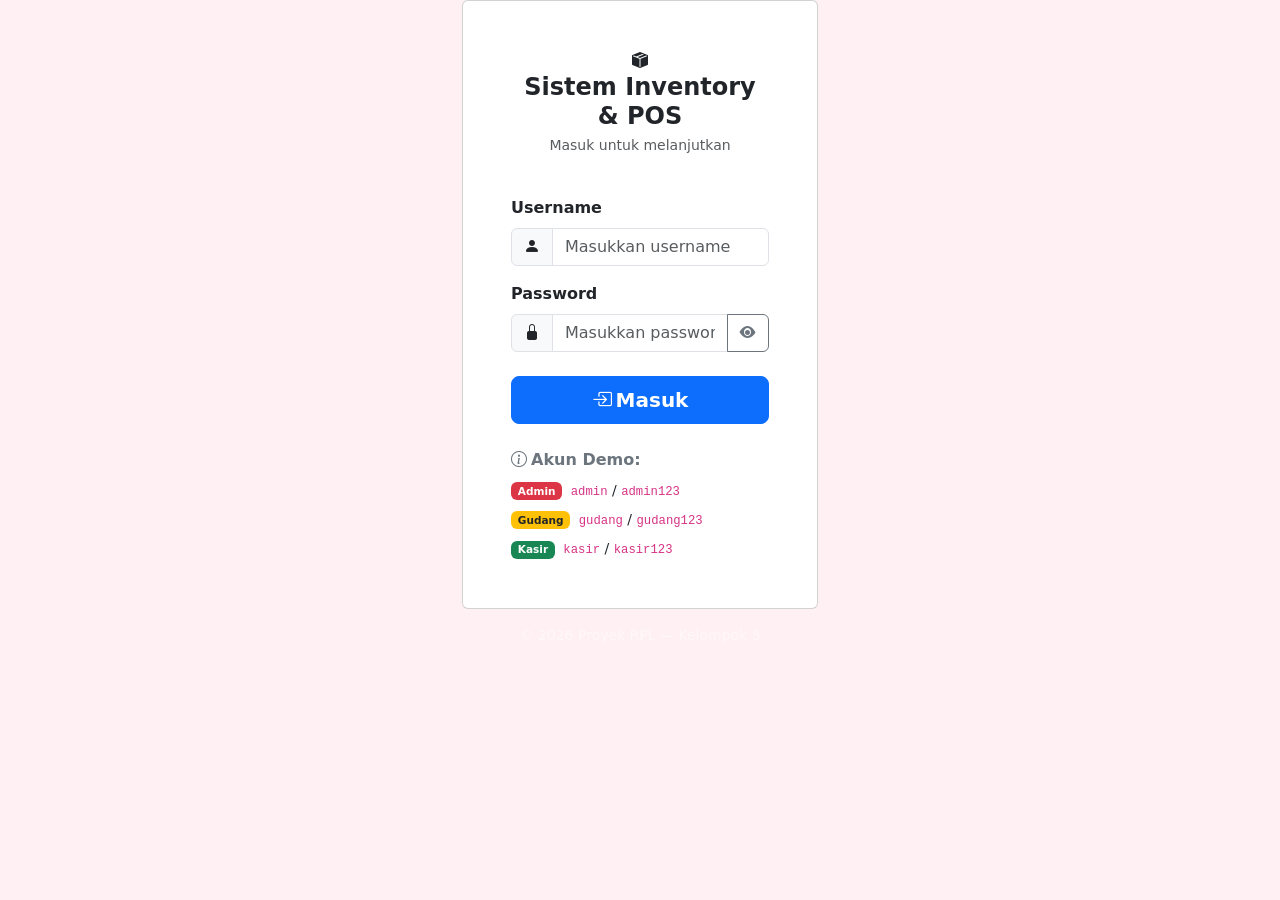
==== dashboard.html @ a3500c73 "Upload semua file proyek POS Inventory" ====
<!DOCTYPE html>
<html lang="id">
<head>
  <meta charset="UTF-8" />
  <meta name="viewport" content="width=device-width, initial-scale=1.0" />
  <title>Dashboard – Sistem Inventory & POS</title>
  <link rel="stylesheet" href="https://cdn.jsdelivr.net/npm/bootstrap@5.3.3/dist/css/bootstrap.min.css" />
  <link rel="stylesheet" href="https://cdn.jsdelivr.net/npm/bootstrap-icons@1.11.3/font/bootstrap-icons.min.css" />
  <link rel="stylesheet" href="css/style.css" />
</head>
<body class="app-shell">
  <div class="d-flex">
    <aside class="sidebar">
      <a class="brand" href="dashboard.html">
        <span class="brand-icon"><i class="bi bi-box-seam-fill"></i></span>
        <span class="brand-copy fw-bold">StockPilot<small>INVENTORY &amp; POS</small></span>
      </a>
      <div class="sidebar-label">Workspace</div>
      <nav class="sidebar-nav">
        <a class="sidebar-link active" href="dashboard.html"><i class="bi bi-grid-1x2-fill"></i><span>Dashboard</span></a>
        <a class="sidebar-link" href="master-data.html"><i class="bi bi-database-fill"></i><span>Master Data</span></a>
      </nav>
      <div class="sidebar-label">Lainnya</div>
      <nav class="sidebar-nav">
        <a class="sidebar-link" href="master-data.html" id="usersShortcut"><i class="bi bi-people-fill"></i><span>Manajemen Pengguna</span></a>
      </nav>
      <div class="sidebar-bottom">
        <div class="user-chip">
          <div class="avatar" id="userAvatar">A</div>
          <div class="user-copy flex-grow-1"><strong id="sideUserName">Administrator</strong><span id="sideUserRole">Administrator</span></div>
          <button class="btn btn-sm text-white-50 p-1" onclick="logout()" title="Keluar" aria-label="Keluar"><i class="bi bi-box-arrow-right"></i></button>
        </div>
      </div>
    </aside>

    <main class="main-area">
      <header class="topbar">
        <div><div class="fw-bold">Dashboard</div><div class="small text-secondary">Ringkasan data persediaan</div></div>
        <div class="d-flex align-items-center gap-2"><span class="badge rounded-pill text-bg-light border"><i class="bi bi-shield-check me-1 text-success"></i><span id="topRole">Administrator</span></span><div class="avatar" id="topAvatar">A</div></div>
      </header>
      <div class="page-content">
        <div class="mb-4">
          <div class="eyebrow">Overview</div>
          <h1 class="page-title">Halo, <span id="greetingName">Administrator</span> 👋</h1>
          <p class="text-subtle mb-0">Pantau data master dan informasi stok barang dari satu tempat.</p>
        </div>

        <div class="row g-3 mb-4" id="statsRow">
          <div class="col-6 col-xl-3"><div class="stat-card"><div class="d-flex justify-content-between align-items-start"><div class="stat-label">Total Barang</div><div class="stat-icon icon-blue"><i class="bi bi-box-seam"></i></div></div><div class="stat-number" id="statBarang">—</div><div class="small text-secondary mt-1">Item terdaftar</div></div></div>
          <div class="col-6 col-xl-3"><div class="stat-card"><div class="d-flex justify-content-between align-items-start"><div class="stat-label">Kategori Produk</div><div class="stat-icon icon-violet"><i class="bi bi-tags"></i></div></div><div class="stat-number" id="statKategori">—</div><div class="small text-secondary mt-1">Kelompok produk</div></div></div>
          <div class="col-6 col-xl-3"><div class="stat-card"><div class="d-flex justify-content-between align-items-start"><div class="stat-label">Data Supplier</div><div class="stat-icon icon-green"><i class="bi bi-truck"></i></div></div><div class="stat-number" id="statSupplier">—</div><div class="small text-secondary mt-1">Mitra pemasok</div></div></div>
          <div class="col-6 col-xl-3"><div class="stat-card"><div class="d-flex justify-content-between align-items-start"><div class="stat-label">Stok Menipis</div><div class="stat-icon icon-orange"><i class="bi bi-exclamation-triangle"></i></div></div><div class="stat-number" id="statStokRendah">—</div><div class="small text-secondary mt-1">Perlu diperiksa</div></div></div>
        </div>

        <div class="row g-4">
          <div class="col-lg-7">
            <section class="panel h-100">
              <div class="panel-heading"><div><h2 class="h6 fw-bold mb-1">Akses Cepat</h2><div class="small text-secondary">Pilih modul yang ingin dikelola</div></div></div>
              <div class="panel-body"><div class="row g-3" id="quickLinks">
                <div class="col-sm-6"><a class="text-decoration-none" href="master-data.html#barang"><div class="p-3 border rounded-4 h-100"><div class="stat-icon icon-blue mb-3"><i class="bi bi-box-seam"></i></div><div class="fw-bold text-dark">Data Barang</div><div class="small text-secondary mt-1">Informasi produk, harga, dan stok</div></div></a></div>
                <div class="col-sm-6"><a class="text-decoration-none" href="master-data.html#kategori"><div class="p-3 border rounded-4 h-100"><div class="stat-icon icon-violet mb-3"><i class="bi bi-tags"></i></div><div class="fw-bold text-dark">Kategori Produk</div><div class="small text-secondary mt-1">Kelompokkan barang</div></div></a></div>
                <div class="col-sm-6"><a class="text-decoration-none" href="master-data.html#supplier"><div class="p-3 border rounded-4 h-100"><div class="stat-icon icon-green mb-3"><i class="bi bi-truck"></i></div><div class="fw-bold text-dark">Data Supplier</div><div class="small text-secondary mt-1">Kontak mitra pemasok</div></div></a></div>
                <div class="col-sm-6" id="quickUsers"><a class="text-decoration-none" href="master-data.html#pengguna"><div class="p-3 border rounded-4 h-100"><div class="stat-icon icon-orange mb-3"><i class="bi bi-people"></i></div><div class="fw-bold text-dark">Manajemen Pengguna</div><div class="small text-secondary mt-1">Akun dan hak akses sistem</div></div></a></div>
              </div></div>
            </section>
          </div>
          <div class="col-lg-5">
            <section class="panel h-100">
              <div class="panel-heading"><div><h2 class="h6 fw-bold mb-1">Perlu Diperhatikan</h2><div class="small text-secondary">Daftar barang dengan stok rendah</div></div><i class="bi bi-clipboard2-check fs-5 text-secondary"></i></div>
              <div class="panel-body p-0"><div class="table-wrap"><table class="table"><thead><tr><th>Barang</th><th>Stok</th><th>Minimum</th></tr></thead><tbody id="lowStockTable"></tbody></table></div><div id="lowStockEmpty" class="empty-state d-none"><i class="bi bi-check2-circle"></i><strong>Stok aman</strong><span class="small">Tidak ada barang di bawah stok minimum.</span></div></div>
            </section>
          </div>
        </div>
        <p class="small text-secondary mt-4 mb-0"><i class="bi bi-info-circle me-1"></i>Versi demo front-end. Data tersimpan di browser ini menggunakan localStorage.</p>
      </div>
    </main>
  </div>
  <script src="js/auth.js"></script><script src="js/data.js"></script><script src="js/dashboard.js"></script>
</body>
</html>
---- css/style.css ----
:root {
  --brand: #ffb6c1;
  --brand-dark: #ff85a1;
  --ink: #4a3e3d;
  --muted: #9e7b88;
  --canvas: #fff0f3;
  --line: #ffccd5;
}

/* 1. RESET WAJIB FIX LAYOUT */
*, *::before, *::after { 
  box-sizing: border-box; 
}

html, body {
  width: 100%;
  height: 100%;
  margin: 0;
  padding: 0;
  background-color: var(--canvas); 
  color: var(--ink); 
  font-family: Inter, ui-sans-serif, system-ui, -apple-system, BlinkMacSystemFont, "Segoe UI", sans-serif; 
}

/* 2. LAYOUT UTAMA (Mencegah Sidebar & Content Offside) */
.app-shell { 
  display: flex;
  width: 100vw;
  height: 100vh;
  max-width: 100%;
  overflow: hidden; /* Biar ga ada scrollbar ganda di level paling luar */
  background: var(--canvas); 
}

/* ── SIDEBAR ── */
.sidebar { 
  width: 258px; 
  flex: 0 0 258px; 
  background: #fff5f7; 
  color: var(--ink); 
  height: 100vh; 
  display: flex; 
  flex-direction: column; 
  border-right: 1px solid var(--line); 
  overflow-y: auto; /* Biar kalau menu panjang bisa di-scroll di dalam sidebar aja */
}

.brand { 
  display: flex; 
  align-items: center; 
  gap: 0.75rem; 
  padding: 1.25rem 1.25rem; 
  color: var(--ink); 
  text-decoration: none; 
  border-bottom: 1px dashed var(--line); 
  flex-shrink: 0;
}

.brand-icon { 
  width: 42px; 
  height: 42px; 
  display: grid; 
  place-items: center; 
  font-size: 1.3rem; 
  border-radius: 12px; 
  background: linear-gradient(135deg, #ff85a1, #ffb6c1); 
  color: #ffffff; 
  box-shadow: 0 4px 12px rgba(255, 133, 161, 0.3); 
  flex-shrink: 0;
}

.brand small { 
  display: block; 
  color: var(--muted); 
  font-size: 0.7rem; 
  margin-top: 0.1rem; 
}

.sidebar-label { 
  color: #d96b87; 
  font-size: 0.68rem; 
  letter-spacing: 0.1em; 
  font-weight: 800; 
  text-transform: uppercase; 
  padding: 1.25rem 1.25rem 0.55rem; 
}

.sidebar-nav { 
  padding: 0 0.75rem; 
  flex: 1;
}

.sidebar-link { 
  display: flex; 
  align-items: center; 
  gap: 0.8rem; 
  color: #7a5261; 
  text-decoration: none; 
  padding: 0.75rem 0.9rem; 
  border-radius: 0.7rem; 
  margin-bottom: 0.3rem; 
  font-size: 0.9rem; 
  transition: 0.15s ease; 
  font-weight: 600; 
}

.sidebar-link i { 
  font-size: 1.05rem; 
  width: 20px; 
  text-align: center; 
}

.sidebar-link:hover {
  color: #ff477e; 
  background: #ffe6eb; 
}

.sidebar-link.active { 
  color: #ffffff; 
  background: #ff85a1; 
  box-shadow: 0 4px 12px rgba(255, 133, 161, 0.35); 
}

.sidebar-bottom { 
  margin-top: auto; 
  padding: 1rem; 
  border-top: 1px dashed var(--line); 
  background: #fff0f3; 
  flex-shrink: 0;
}

.user-chip { 
  display: flex; 
  align-items: center; 
  gap: 0.7rem; 
  padding: 0.75rem; 
  border-radius: 0.8rem; 
  background: #ffffff; 
  border: 1px solid var(--line); 
  max-width: 100%;
}

.avatar { 
  flex: 0 0 38px; 
  width: 38px; 
  height: 38px; 
  display: grid; 
  place-items: center; 
  border-radius: 50%; 
  background: #ff85a1; 
  color: #ffffff; 
  font-weight: 700; 
}

.user-chip strong { 
  display: block; 
  color: var(--ink); 
  font-size: 0.84rem; 
  white-space: nowrap;
  overflow: hidden;
  text-overflow: ellipsis;
}

.user-chip span { 
  color: var(--muted); 
  font-size: 0.74rem; 
  white-space: nowrap;
  overflow: hidden;
  text-overflow: ellipsis;
}

/* ── MAIN AREA (AREA KONTEN KANAN) ── */
.main-area { 
  flex: 1;
  min-width: 0; /* PENTING! Mencegah kontainer anak bikin bocor/offside */
  height: 100vh;
  display: flex;
  flex-direction: column;
  overflow: hidden;
}

.topbar { 
  min-height: 70px; 
  height: 70px;
  background: #ffffff; 
  border-bottom: 1px solid var(--line); 
  display: flex; 
  align-items: center; 
  justify-content: space-between; 
  padding: 0 1.75rem; 
  flex-shrink: 0;
}

.page-content { 
  flex: 1;
  overflow-y: auto; /* Hanya area ini yang di-scroll saat konten panjang */
  padding: 1.75rem 1.75rem 2.5rem; 
  background: var(--canvas); 
}

.eyebrow { 
  color: #d96b87; 
  text-transform: uppercase; 
  letter-spacing: 0.1em; 
  font-size: 0.7rem; 
  font-weight: 800; 
}

.page-title { 
  font-size: 1.5rem; 
  letter-spacing: -0.035em; 
  font-weight: 750; 
  margin: 0.2rem 0 0.35rem; 
  color: var(--ink); 
}

.text-subtle { 
  color: var(--muted); 
  font-size: 0.88rem; 
}

/* ── CARDS, PANELS, TABLE (AMAH DARI OFFSIDE) ── */
.panel, .stat-card { 
  background: #ffffff; 
  border: 1px solid var(--line); 
  border-radius: 1rem; 
  box-shadow: 0 4px 18px rgba(255, 182, 193, 0.12); 
  max-width: 100%;
}

.stat-card { 
  padding: 1.25rem; 
  height: 100%; 
}

.stat-label { 
  color: var(--muted); 
  font-size: 0.82rem; 
  font-weight: 600; 
}

.stat-number { 
  font-size: 1.75rem; 
  font-weight: 750; 
  letter-spacing: -0.04em; 
  margin-top: 0.3rem; 
  color: var(--ink); 
}

.stat-icon { 
  width: 43px; 
  height: 43px; 
  display: grid; 
  place-items: center; 
  border-radius: 12px; 
  font-size: 1.2rem; 
}

.icon-blue { color: #ff477e; background: #ffe6eb; }
.icon-green { color: #2a9d8f; background: #e8fccf; }
.icon-orange { color: #e76f51; background: #ffe5d9; }
.icon-violet { color: #b5179e; background: #fde2e4; }

.panel-heading { 
  padding: 1.1rem 1.35rem; 
  border-bottom: 1px solid var(--line); 
  display: flex; 
  align-items: center; 
  justify-content: space-between; 
  gap: 1rem; 
  background: #fff9fa; 
  border-radius: 1rem 1rem 0 0; 
}

.panel-body { 
  padding: 1.25rem 1.35rem; 
  max-width: 100%;
}

/* ── TABS & TABLE WRAPPER ── */
.module-tabs { 
  display: flex; 
  gap: 0.5rem; 
  flex-wrap: wrap;
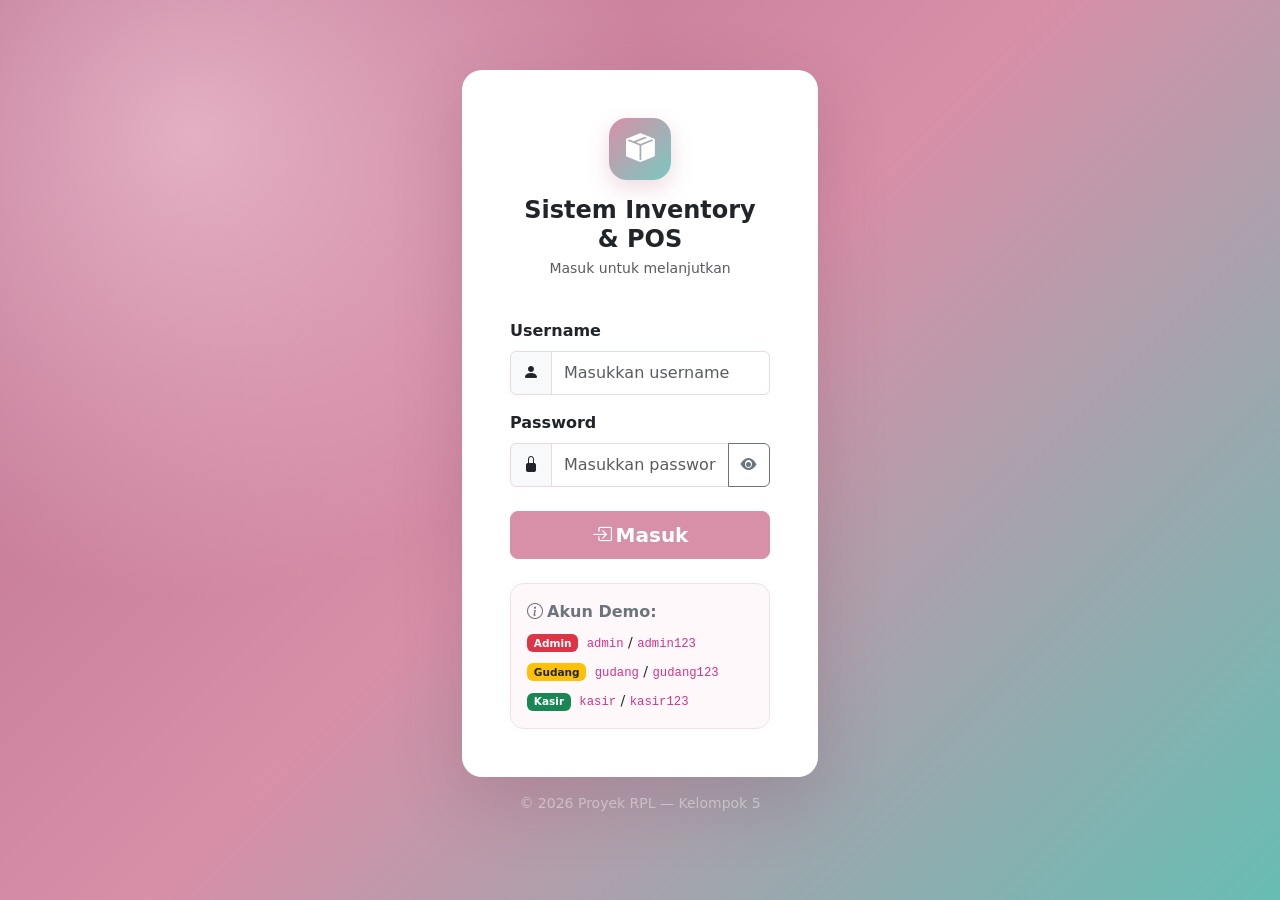
==== commit 21fc1cb1: "modul gudang" ====
--- a/dashboard.html
+++ b/dashboard.html
@@ -3,6 +3,9 @@
 <head>
   <meta charset="UTF-8" />
   <meta name="viewport" content="width=device-width, initial-scale=1.0" />
+  <a href="dashboard.html">Dashboard</a>
+  <a href="gudang.html"> Gudang</a>
+  <a href="master-data.html">Master Data</a>
   <title>Dashboard – Sistem Inventory & POS</title>
   <link rel="stylesheet" href="https://cdn.jsdelivr.net/npm/bootstrap@5.3.3/dist/css/bootstrap.min.css" />
   <link rel="stylesheet" href="https://cdn.jsdelivr.net/npm/bootstrap-icons@1.11.3/font/bootstrap-icons.min.css" />
@@ -18,6 +21,7 @@
       <div class="sidebar-label">Workspace</div>
       <nav class="sidebar-nav">
         <a class="sidebar-link active" href="dashboard.html"><i class="bi bi-grid-1x2-fill"></i><span>Dashboard</span></a>
+        <a class="sidebar-link" href="gudang.html"><i class="bi bi-box-seam-fill"></i> Gudang</a>
         <a class="sidebar-link" href="master-data.html"><i class="bi bi-database-fill"></i><span>Master Data</span></a>
       </nav>
       <div class="sidebar-label">Lainnya</div>
--- a/css/style.css
+++ b/css/style.css
@@ -1,284 +1,445 @@
 :root {
-  --brand: #ffb6c1;
-  --brand-dark: #ff85a1;
-  --ink: #4a3e3d;
-  --muted: #9e7b88;
-  --canvas: #fff0f3;
-  --line: #ffccd5;
-}
-
-/* 1. RESET WAJIB FIX LAYOUT */
-*, *::before, *::after { 
-  box-sizing: border-box; 
-}
-
-html, body {
-  width: 100%;
-  height: 100%;
-  margin: 0;
-  padding: 0;
-  background-color: var(--canvas); 
-  color: var(--ink); 
-  font-family: Inter, ui-sans-serif, system-ui, -apple-system, BlinkMacSystemFont, "Segoe UI", sans-serif; 
-}
-
-/* 2. LAYOUT UTAMA (Mencegah Sidebar & Content Offside) */
-.app-shell { 
-  display: flex;
-  width: 100vw;
-  height: 100vh;
-  max-width: 100%;
-  overflow: hidden; /* Biar ga ada scrollbar ganda di level paling luar */
-  background: var(--canvas); 
-}
-
-/* ── SIDEBAR ── */
-.sidebar { 
-  width: 258px; 
-  flex: 0 0 258px; 
-  background: #fff5f7; 
-  color: var(--ink); 
-  height: 100vh; 
-  display: flex; 
-  flex-direction: column; 
-  border-right: 1px solid var(--line); 
-  overflow-y: auto; /* Biar kalau menu panjang bisa di-scroll di dalam sidebar aja */
-}
-
-.brand { 
-  display: flex; 
-  align-items: center; 
-  gap: 0.75rem; 
-  padding: 1.25rem 1.25rem; 
-  color: var(--ink); 
-  text-decoration: none; 
-  border-bottom: 1px dashed var(--line); 
-  flex-shrink: 0;
-}
-
-.brand-icon { 
-  width: 42px; 
-  height: 42px; 
-  display: grid; 
-  place-items: center; 
-  font-size: 1.3rem; 
-  border-radius: 12px; 
-  background: linear-gradient(135deg, #ff85a1, #ffb6c1); 
-  color: #ffffff; 
-  box-shadow: 0 4px 12px rgba(255, 133, 161, 0.3); 
-  flex-shrink: 0;
-}
-
-.brand small { 
-  display: block; 
-  color: var(--muted); 
-  font-size: 0.7rem; 
-  margin-top: 0.1rem; 
-}
-
-.sidebar-label { 
-  color: #d96b87; 
-  font-size: 0.68rem; 
-  letter-spacing: 0.1em; 
-  font-weight: 800; 
-  text-transform: uppercase; 
-  padding: 1.25rem 1.25rem 0.55rem; 
-}
-
-.sidebar-nav { 
-  padding: 0 0.75rem; 
-  flex: 1;
-}
-
-.sidebar-link { 
-  display: flex; 
-  align-items: center; 
-  gap: 0.8rem; 
-  color: #7a5261; 
-  text-decoration: none; 
-  padding: 0.75rem 0.9rem; 
-  border-radius: 0.7rem; 
-  margin-bottom: 0.3rem; 
-  font-size: 0.9rem; 
-  transition: 0.15s ease; 
-  font-weight: 600; 
-}
-
-.sidebar-link i { 
-  font-size: 1.05rem; 
-  width: 20px; 
-  text-align: center; 
-}
-
-.sidebar-link:hover {
-  color: #ff477e; 
-  background: #ffe6eb; 
-}
-
-.sidebar-link.active { 
-  color: #ffffff; 
-  background: #ff85a1; 
-  box-shadow: 0 4px 12px rgba(255, 133, 161, 0.35); 
-}
-
-.sidebar-bottom { 
-  margin-top: auto; 
-  padding: 1rem; 
-  border-top: 1px dashed var(--line); 
-  background: #fff0f3; 
-  flex-shrink: 0;
-}
-
-.user-chip { 
-  display: flex; 
-  align-items: center; 
-  gap: 0.7rem; 
-  padding: 0.75rem; 
-  border-radius: 0.8rem; 
-  background: #ffffff; 
-  border: 1px solid var(--line); 
-  max-width: 100%;
-}
-
-.avatar { 
-  flex: 0 0 38px; 
-  width: 38px; 
-  height: 38px; 
-  display: grid; 
-  place-items: center; 
-  border-radius: 50%; 
-  background: #ff85a1; 
-  color: #ffffff; 
-  font-weight: 700; 
-}
-
-.user-chip strong { 
-  display: block; 
-  color: var(--ink); 
-  font-size: 0.84rem; 
+  --brand: #d88fa8;
+  --brand-dark: #bd6f8d;
+  --tosca: #79c9bf;
+  --tosca-dark: #459f96;
+  --ink: #403740;
+  --muted: #817580;
+  --canvas: #fff7fa;
+  --line: #f0dfe7;
+}
+
+* { box-sizing: border-box; }
+
+body {
+  color: var(--ink);
+  font-family: Inter, ui-sans-serif, system-ui, -apple-system, BlinkMacSystemFont, "Segoe UI", sans-serif;
+}
+
+/* LOGIN */
+.login-page {
+  min-height: 100vh;
+  display: flex;
+  align-items: center;
+  padding: 2rem 0;
+  background:
+    radial-gradient(circle at 15% 15%, rgba(255, 220, 233, .55), transparent 35%),
+    linear-gradient(135deg, #b96f8d 0%, #d88fa8 48%, #67bdb3 100%);
+}
+
+.login-card {
+  border: 0;
+  border-radius: 1.25rem;
+  box-shadow: 0 24px 70px rgba(94, 51, 73, .2);
+}
+
+.login-logo {
+  width: 62px;
+  height: 62px;
+  margin: 0 auto 1rem;
+  display: grid;
+  place-items: center;
+  border-radius: 18px;
+  color: white;
+  font-size: 1.8rem;
+  background: linear-gradient(135deg, var(--brand), var(--tosca));
+  box-shadow: 0 8px 22px rgba(189, 111, 141, .26);
+}
+
+.form-control, .input-group-text {
+  border-color: #ead9e1;
+  min-height: 44px;
+}
+
+.form-control:focus {
+  border-color: var(--brand);
+  box-shadow: 0 0 0 .2rem rgba(216, 143, 168, .18);
+}
+
+.btn-primary {
+  background: var(--brand);
+  border-color: var(--brand);
+}
+
+.btn-primary:hover,
+.btn-primary:focus-visible {
+  background: var(--brand-dark);
+  border-color: var(--brand-dark);
+}
+
+.account-hint {
+  border: 1px solid #f0dfe7;
+  border-radius: .85rem;
+  padding: 1rem;
+  background: #fff8fb;
+}
+
+/* APP LAYOUT */
+.app-shell {
+  min-height: 100vh;
+  background: var(--canvas);
+}
+
+.sidebar {
+  width: 258px;
+  flex: 0 0 258px;
+  background: #354f50;
+  color: #e0f0ed;
+  min-height: 100vh;
+  display: flex;
+  flex-direction: column;
+}
+
+.brand {
+  display: flex;
+  align-items: center;
+  gap: .75rem;
+  padding: 1.5rem 1.25rem;
+  color: white;
+  text-decoration: none;
+  border-bottom: 1px solid rgba(255,255,255,.1);
+}
+
+.brand-icon {
+  width: 42px;
+  height: 42px;
+  display: grid;
+  place-items: center;
+  font-size: 1.3rem;
+  border-radius: 12px;
+  background: var(--brand);
+}
+
+.brand small {
+  display: block;
+  color: #b8d9d4;
+  font-size: .7rem;
+  margin-top: .1rem;
+}
+
+.sidebar-label {
+  color: #a5c6c1;
+  font-size: .68rem;
+  letter-spacing: .1em;
+  font-weight: 800;
+  text-transform: uppercase;
+  padding: 1.35rem 1.35rem .55rem;
+}
+
+.sidebar-nav { padding: 0 .75rem; }
+
+.sidebar-link {
+  display: flex;
+  align-items: center;
+  gap: .8rem;
+  color: #d0e3df;
+  text-decoration: none;
+  padding: .78rem .9rem;
+  border-radius: .7rem;
+  margin-bottom: .3rem;
+  font-size: .9rem;
+  transition: .15s ease;
+}
+
+.sidebar-link i {
+  font-size: 1.05rem;
+  width: 20px;
+  text-align: center;
+}
+
+.sidebar-link:hover,
+.sidebar-link.active {
+  color: #fff;
+  background: rgba(121, 201, 191, .2);
+}
+
+.sidebar-link.active {
+  box-shadow: inset 3px 0 #e9a8bd;
+}
+
+.sidebar-bottom {
+  margin-top: auto;
+  padding: 1rem;
+}
+
+.user-chip {
+  display: flex;
+  align-items: center;
+  gap: .7rem;
+  padding: .8rem;
+  border-radius: .8rem;
+  background: rgba(255,255,255,.08);
+}
+
+.avatar {
+  flex: 0 0 38px;
+  width: 38px;
+  height: 38px;
+  display: grid;
+  place-items: center;
+  border-radius: 50%;
+  background: linear-gradient(135deg, var(--brand), var(--tosca-dark));
+  color: #fff;
+  font-weight: 700;
+}
+
+.user-chip strong {
+  display: block;
+  color: white;
+  font-size: .84rem;
+}
+
+.user-chip span {
+  color: #bdd6d2;
+  font-size: .74rem;
+}
+
+.main-area { min-width: 0; flex: 1; }
+
+.topbar {
+  height: 76px;
+  background: #fff;
+  border-bottom: 1px solid var(--line);
+  display: flex;
+  align-items: center;
+  justify-content: space-between;
+  padding: 0 2rem;
+}
+
+.page-content { padding: 1.75rem 2rem 2.5rem; }
+
+.eyebrow {
+  color: var(--brand-dark);
+  text-transform: uppercase;
+  letter-spacing: .1em;
+  font-size: .7rem;
+  font-weight: 800;
+}
+
+.page-title {
+  font-size: 1.6rem;
+  letter-spacing: -.035em;
+  font-weight: 750;
+  margin: .2rem 0 .35rem;
+}
+
+.text-subtle { color: var(--muted); font-size: .9rem; }
+
+.panel, .stat-card {
+  background: #fff;
+  border: 1px solid var(--line);
+  border-radius: 1rem;
+  box-shadow: 0 4px 18px rgba(99, 64, 83, .035);
+}
+
+.stat-card { padding: 1.25rem; height: 100%; }
+.stat-label { color: var(--muted); font-size: .82rem; font-weight: 600; }
+.stat-number { font-size: 1.8rem; font-weight: 750; letter-spacing: -.04em; margin-top: .3rem; }
+
+.stat-icon {
+  width: 43px;
+  height: 43px;
+  display: grid;
+  place-items: center;
+  border-radius: 12px;
+  font-size: 1.2rem;
+}
+
+.icon-blue { color: #b95f81; background: #fbe8ef; }
+.icon-green { color: #388c83; background: #e2f5f1; }
+.icon-orange { color: #ad7950; background: #fff0e3; }
+.icon-violet { color: #9b6d90; background: #f7eaf3; }
+
+.panel-heading {
+  padding: 1.2rem 1.35rem;
+  border-bottom: 1px solid var(--line);
+  display: flex;
+  align-items: center;
+  justify-content: space-between;
+  gap: 1rem;
+}
+
+.panel-body { padding: 1.25rem 1.35rem; }
+
+.module-tabs {
+  display: flex;
+  gap: .5rem;
+  flex-wrap: wrap;
+  border-bottom: 1px solid var(--line);
+  padding: 0 1rem;
+}
+
+.module-tab {
+  border: 0;
+  border-bottom: 3px solid transparent;
+  color: #817580;
+  background: transparent;
+  padding: 1rem .85rem .8rem;
+  font-size: .88rem;
+  font-weight: 650;
   white-space: nowrap;
-  overflow: hidden;
-  text-overflow: ellipsis;
-}
-
-.user-chip span { 
-  color: var(--muted); 
-  font-size: 0.74rem; 
+}
+
+.module-tab:hover { color: var(--brand-dark); }
+.module-tab.active { color: var(--brand-dark); border-bottom-color: var(--brand); }
+
+.module-tab .tab-count {
+  background: #f7eaf0;
+  color: #925b71;
+  border-radius: 999px;
+  font-size: .7rem;
+  padding: .12rem .42rem;
+  margin-left: .3rem;
+}
+
+.table-wrap { overflow-x: auto; }
+.table { margin-bottom: 0; vertical-align: middle; }
+
+.table thead th {
+  background: #fff8fb;
+  color: #837783;
+  font-size: .72rem;
+  letter-spacing: .045em;
+  text-transform: uppercase;
+  font-weight: 800;
+  border-bottom: 1px solid var(--line);
+  padding: .9rem 1rem;
   white-space: nowrap;
-  overflow: hidden;
-  text-overflow: ellipsis;
-}
-
-/* ── MAIN AREA (AREA KONTEN KANAN) ── */
-.main-area { 
-  flex: 1;
-  min-width: 0; /* PENTING! Mencegah kontainer anak bikin bocor/offside */
-  height: 100vh;
-  display: flex;
-  flex-direction: column;
-  overflow: hidden;
-}
-
-.topbar { 
-  min-height: 70px; 
-  height: 70px;
-  background: #ffffff; 
-  border-bottom: 1px solid var(--line); 
-  display: flex; 
-  align-items: center; 
-  justify-content: space-between; 
-  padding: 0 1.75rem; 
-  flex-shrink: 0;
-}
-
-.page-content { 
-  flex: 1;
-  overflow-y: auto; /* Hanya area ini yang di-scroll saat konten panjang */
-  padding: 1.75rem 1.75rem 2.5rem; 
-  background: var(--canvas); 
-}
-
-.eyebrow { 
-  color: #d96b87; 
-  text-transform: uppercase; 
-  letter-spacing: 0.1em; 
-  font-size: 0.7rem; 
-  font-weight: 800; 
-}
-
-.page-title { 
-  font-size: 1.5rem; 
-  letter-spacing: -0.035em; 
-  font-weight: 750; 
-  margin: 0.2rem 0 0.35rem; 
-  color: var(--ink); 
-}
-
-.text-subtle { 
-  color: var(--muted); 
-  font-size: 0.88rem; 
-}
-
-/* ── CARDS, PANELS, TABLE (AMAH DARI OFFSIDE) ── */
-.panel, .stat-card { 
-  background: #ffffff; 
-  border: 1px solid var(--line); 
-  border-radius: 1rem; 
-  box-shadow: 0 4px 18px rgba(255, 182, 193, 0.12); 
-  max-width: 100%;
-}
-
-.stat-card { 
-  padding: 1.25rem; 
-  height: 100%; 
-}
-
-.stat-label { 
-  color: var(--muted); 
-  font-size: 0.82rem; 
-  font-weight: 600; 
-}
-
-.stat-number { 
-  font-size: 1.75rem; 
-  font-weight: 750; 
-  letter-spacing: -0.04em; 
-  margin-top: 0.3rem; 
-  color: var(--ink); 
-}
-
-.stat-icon { 
-  width: 43px; 
-  height: 43px; 
-  display: grid; 
-  place-items: center; 
-  border-radius: 12px; 
-  font-size: 1.2rem; 
-}
-
-.icon-blue { color: #ff477e; background: #ffe6eb; }
-.icon-green { color: #2a9d8f; background: #e8fccf; }
-.icon-orange { color: #e76f51; background: #ffe5d9; }
-.icon-violet { color: #b5179e; background: #fde2e4; }
-
-.panel-heading { 
-  padding: 1.1rem 1.35rem; 
-  border-bottom: 1px solid var(--line); 
-  display: flex; 
-  align-items: center; 
-  justify-content: space-between; 
-  gap: 1rem; 
-  background: #fff9fa; 
-  border-radius: 1rem 1rem 0 0; 
-}
-
-.panel-body { 
-  padding: 1.25rem 1.35rem; 
-  max-width: 100%;
-}
-
-/* ── TABS & TABLE WRAPPER ── */
-.module-tabs { 
-  display: flex; 
-  gap: 0.5rem; 
-  flex-wrap: wrap;+}
+
+.table tbody td {
+  padding: .95rem 1rem;
+  font-size: .86rem;
+  border-bottom-color: #f6eaf0;
+}
+
+.table tbody tr:last-child td { border-bottom: 0; }
+.table tbody tr:hover { background: #fffbfd; }
+
+.item-code {
+  display: inline-block;
+  background: #f8edf2;
+  color: #8b6072;
+  border-radius: .4rem;
+  font-size: .75rem;
+  padding: .25rem .45rem;
+  font-weight: 700;
+}
+
+.status-badge {
+  display: inline-flex;
+  gap: .35rem;
+  align-items: center;
+  border-radius: 999px;
+  font-size: .72rem;
+  font-weight: 700;
+  padding: .34rem .55rem;
+}
+
+.status-active { color: #287b67; background: #e1f5ed; }
+.status-low { color: #a15b0b; background: #fff0d8; }
+.status-off { color: #756b75; background: #f2eef1; }
+
+.action-btn {
+  width: 31px;
+  height: 31px;
+  border: 1px solid #eddfe6;
+  color: #756b75;
+  background: white;
+  border-radius: .5rem;
+  display: inline-grid;
+  place-items: center;
+}
+
+.action-btn:hover {
+  color: var(--brand-dark);
+  background: #fff1f6;
+  border-color: #f0c9d8;
+}
+
+.action-btn.danger:hover {
+  color: #bf3030;
+  background: #fff1f1;
+  border-color: #ffd6d6;
+}
+
+.search-control { max-width: 310px; }
+.search-control .input-group-text { background: white; }
+
+.empty-state { padding: 3.5rem 1rem; text-align: center; color: #887f8a; }
+.empty-state i { font-size: 2rem; color: #c6aeb9; }
+.empty-state strong { display: block; margin: .75rem 0 .25rem; color: #4f414b; }
+.field-hint { color: #8a7d88; font-size: .78rem; margin-top: .35rem; }
+
+.modal-content {
+  border: 0;
+  border-radius: 1rem;
+  box-shadow: 0 25px 70px rgba(82, 49, 68, .18);
+}
+
+.modal-header, .modal-footer { border-color: #f3e5eb; padding: 1.2rem 1.4rem; }
+.modal-body { padding: 1.4rem; }
+.toast-container { z-index: 1090; }
+
+/* TABLET & MOBILE */
+@media (max-width: 991.98px) {
+  .sidebar { width: 76px; flex-basis: 76px; }
+  .brand { padding: 1.2rem .9rem; justify-content: center; }
+  .brand-copy, .sidebar-label, .sidebar-link span, .user-copy { display: none; }
+  .sidebar-nav { padding: 0 .55rem; }
+  .sidebar-link { justify-content: center; padding: .9rem .4rem; }
+  .sidebar-link i { font-size: 1.2rem; }
+  .sidebar-bottom { padding: .6rem; }
+  .user-chip { justify-content: center; padding: .5rem; }
+  .topbar { padding: 0 1.25rem; }
+  .page-content { padding: 1.25rem; }
+}
+
+@media (max-width: 575.98px) {
+  .topbar { height: 66px; }
+  .page-title { font-size: 1.35rem; }
+  .page-content { padding: 1rem .8rem 2rem; }
+  .panel-heading { align-items: flex-start; flex-direction: column; }
+  .search-control { max-width: none; width: 100%; }
+  .module-tabs { overflow-x: auto; flex-wrap: nowrap; }
+  .module-tab { padding-left: .6rem; padding-right: .6rem; }
+}
+
+/* Palet Warna Kustom Supermarket */
+:root {
+    --soft-pink: #D88FA8;
+    --soft-tosca: #79C9BF;
+    --bg-soft: #FFF7FA;
+    --deep-tosca: #1B6B63;
+}
+
+/* Penerapan Warna Kustom */
+body.bg-gudang {
+    background-color: var(--bg-soft) !important;
+}
+
+.sidebar-gudang {
+    background-color: var(--deep-tosca) !important;
+}
+
+.text-deep-tosca-text {
+    color: var(--deep-tosca) !important;
+}
+
+.btn-soft-pink {
+    background-color: var(--soft-pink) !important;
+    color: white !important;
+}
+
+.btn-soft-pink:hover {
+    background-color: #c47c94 !important;
+}
+
+.btn-soft-tosca {
+    background-color: var(--soft-tosca) !important;
+    color: white !important;
+}
+
+.btn-soft-tosca:hover {
+    background-color: #65b2a8 !important;
+}
